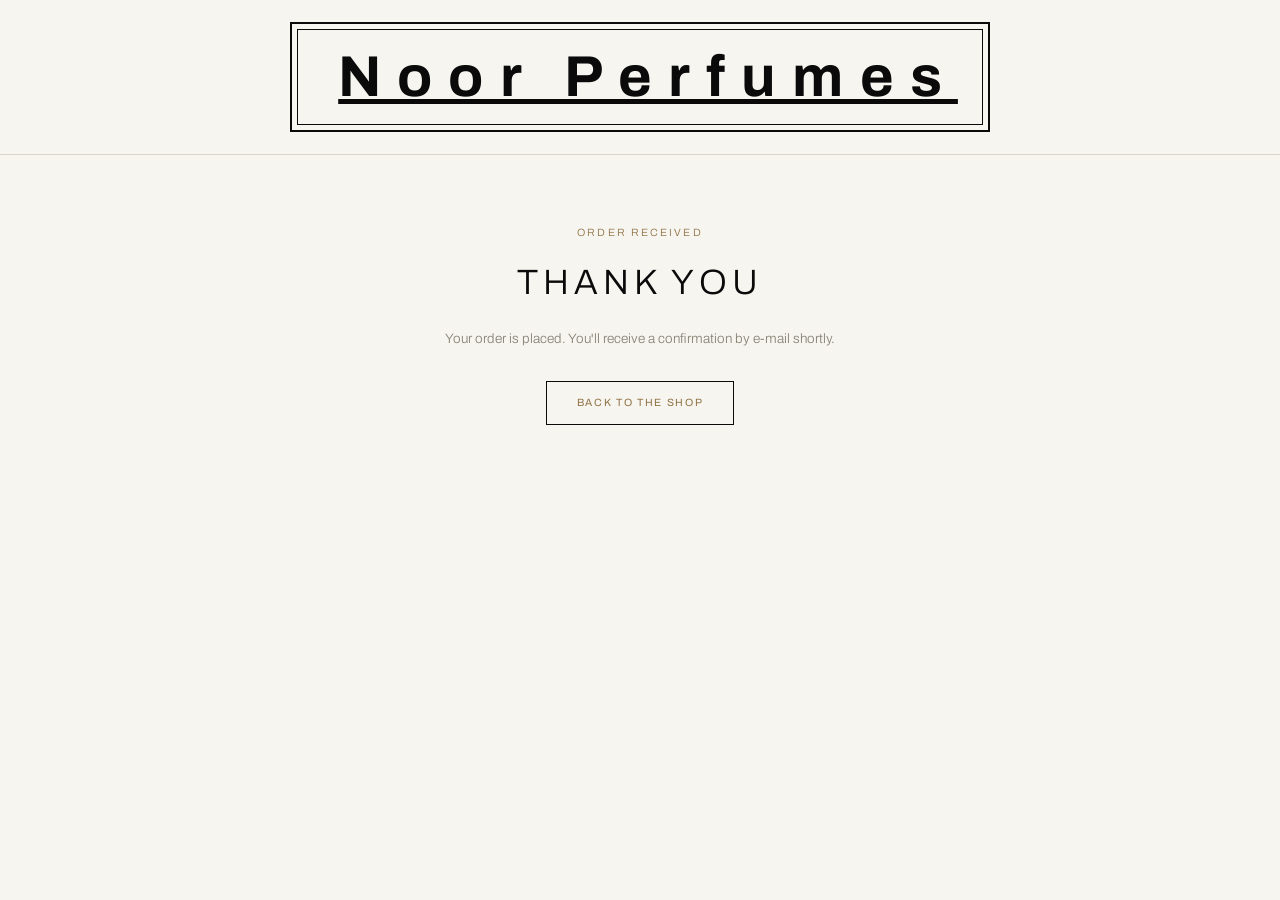
==== thank-you.html @ 22318d02 "Custom shop backend: Supabase catalogue + orders, Mollie checkout, Vercel config - supabase/schema.s" ====
<!DOCTYPE html>
<html lang="en">
<head>
<meta charset="UTF-8">
<meta name="viewport" content="width=device-width, initial-scale=1.0">
<title>Thank you — NOOR PERFUMES</title>
<link rel="icon" type="image/svg+xml" href="assets/favicon.svg">
<link rel="preconnect" href="https://fonts.googleapis.com">
<link href="https://fonts.googleapis.com/css2?family=Archivo:wght@0,300;0,400;0,700&display=swap" rel="stylesheet">
<link rel="stylesheet" href="css/style.css">
</head>
<body>
<header class="site-header">
  <div class="header-frame-wrap">
    <a href="/" class="header-frame">
      <div class="header-frame-inner"><p class="brand-title">Noor Perfumes</p></div>
    </a>
  </div>
</header>

<main class="wrap">
  <section class="page-body" style="text-align:center; max-width:560px; margin:0 auto; padding:70px 24px 100px">
    <div class="page-kicker">Order received</div>
    <h1 style="margin-bottom:18px">Thank you</h1>
    <p class="page-lede" id="msg">We're confirming your payment…</p>
    <p style="margin-top:30px"><a class="no-results-clear" style="display:inline-block; text-decoration:none; padding:12px 30px" href="/">Back to the shop</a></p>
  </section>
</main>

<script>
  // The order status is set by Mollie's server-to-server webhook, so we just
  // reassure the customer here. A follow-up e-mail (Supabase trigger / Resend)
  // is the place to send the real confirmation.
  var params = new URLSearchParams(location.search);
  var order = params.get("order");
  var msg = document.getElementById("msg");
  if (order) {
    msg.textContent = "Your order is placed. You'll receive a confirmation by e-mail shortly. Reference: " + order.slice(0, 8).toUpperCase();
  } else {
    msg.textContent = "Your order is placed. You'll receive a confirmation by e-mail shortly.";
  }
</script>
</body>
</html>
---- css/style.css ----
/* NOOR PERFUMES — shop stylesheet
   Shopify note: ports as assets/theme.css in a custom theme; all colors
   and rules are plain CSS custom properties (become theme settings). */

:root{
  --ink:#0A0A0A;
  --paper:#F7F5F0;
  --paper-dim:#EDE9DF;
  --muted:#8A8578;
  --hair:#D9D4C7;
  --gold:#B08D57;
  --gold-dim:#8f7245;
  --err:#7A2E2E;
  --line:1px;
  --line-thick:2px;
  --header-h:96px;
}

*{box-sizing:border-box; margin:0; padding:0;}
html{scroll-behavior:smooth;}
body{
  background:var(--paper);
  color:var(--ink);
  font-family:'Archivo', Helvetica, Arial, sans-serif;
  font-weight:300;
  font-size:15px;
  line-height:1.55;
  -webkit-font-smoothing:antialiased;
  overflow-x:hidden;
}
h1,h2,h3,.display{
  font-family:'Archivo', 'Helvetica Neue', Arial, sans-serif;
  font-weight:300;
  letter-spacing:0.06em;
  text-transform:uppercase;
}
a{color:inherit;}
button{font-family:inherit; cursor:pointer;}
img,.ph{display:block;}

/* ---------- layout shell ---------- */
.wrap{max-width:1750px; margin:0 auto; padding:0 32px;}

/* ---------- header ---------- */
.site-header{
  position:sticky; top:0; z-index:80;
  background:var(--paper);
  border-bottom:var(--line) solid var(--hair);
  padding:22px 32px;
}
.header-frame-wrap{display:flex; justify-content:center;}
.header-frame{
  border:var(--line-thick) solid var(--ink);
  padding:5px;
  display:inline-block;
  position:relative;
}
.header-frame-inner{
  border:1px solid var(--ink);
  padding:18px 40px;
  display:flex;
  align-items:center;
  justify-content:center;
}
.brand-title{
  font-family:'Felix Titling', 'Archivo', 'Helvetica Neue', Arial, sans-serif;
  font-size:clamp(1.35rem, 5.2vw, 3.6rem);
  font-weight:700;
  line-height:1;
  text-align:center;
  letter-spacing:0.28em;
  /* letter-spacing adds a phantom space after the last glyph; pull it back
     so the frame is optically aligned with the text on both sides */
  margin-right:-0.28em;
  white-space:nowrap;
}

/* ---------- toolbar (info / search / count) ---------- */
.toolbar{
  display:flex;
  align-items:center;
  justify-content:space-between;
  gap:18px;
  padding:36px 0 24px;
  flex-wrap:wrap;
}
.toolbar-right{
  display:flex;
  align-items:center;
  justify-content:flex-end;
  gap:22px;
  flex:1;
  min-width:240px;
}
.info-badge{
  width:26px; height:26px;
  border:1px solid var(--ink);
  border-radius:50%;
  display:flex; align-items:center; justify-content:center;
  font-family:'Archivo',sans-serif;
  font-weight:400;
  font-size:12px;
  background:transparent;
  color:var(--ink);
  cursor:pointer;
  flex-shrink:0;
  transition:background 120ms ease-out, color 120ms ease-out;
}
.info-badge:hover{background:var(--ink); color:var(--paper);}

.toolbar-count{
  font-size:11px;
  letter-spacing:0.14em;
  text-transform:uppercase;
  color:var(--muted);
  white-space:nowrap;
}
.search-field{
  flex:0 1 340px;
  min-width:180px;
}
.search-field input{
  width:100%;
  border:none;
  border-bottom:1px solid var(--ink);
  background:transparent;
  padding:8px 2px;
  font-size:13px;
  font-weight:300;
  letter-spacing:0.04em;
  color:var(--ink);
  outline:none;
  border-radius:0;
}
.search-field input::placeholder{
  color:var(--muted);
  text-transform:uppercase;
  font-size:11px;
  letter-spacing:0.12em;
}

/* ---------- product grid ---------- */
.grid-section{padding-bottom:8px;}
.product-grid{
  display:grid;
  grid-template-columns:1fr 1fr;
  gap:1px;
  background:var(--hair);
  border-top:1px solid var(--hair);
  border-left:1px solid var(--hair);
}
.product-grid.grid-empty{
  background:transparent;
  border:none;
  display:block;
}
@media (min-width:900px){
  .product-grid{grid-template-columns:repeat(4, 1fr);}
}
.product-block{
  background:var(--paper);
  display:flex;
  flex-direction:column;
  padding:28px 28px 24px;
}

.product-photo{
  aspect-ratio:4/5;
  width:100%;
  position:relative;
  overflow:hidden;
  background:var(--ink);
  margin-bottom:18px;
  cursor:pointer;
}
.product-photo img{
  width:100%;
  height:100%;
  object-fit:cover;
  position:absolute;
  inset:0;
  display:block;
}
.product-photo .ph-mark{
  position:absolute;
  inset:0;
  display:flex;
  align-items:flex-end;
  justify-content:flex-start;
  padding:18px;
  font-family:'Archivo',sans-serif;
  font-weight:300;
  font-size:clamp(1.6rem,4vw,2.4rem);
  color:rgba(247,245,240,0.85);
  letter-spacing:0.1em;
  line-height:0.9;
}
.product-photo:not(.has-photo)::after{
  content:"";
  position:absolute; inset:0;
  background:
    repeating-linear-gradient(135deg, rgba(176,141,87,0.14) 0 1px, transparent 1px 26px);
  pointer-events:none;
}

/* --- notes & fun-fact panel: slides over the bottom third of the photo --- */
.photo-panel{
  position:absolute;
  left:0; right:0; bottom:0;
  min-height:33.34%;
  max-height:88%;
  background:rgba(10,10,10,0.86);
  -webkit-backdrop-filter:blur(3px);
  backdrop-filter:blur(3px);
  color:var(--paper);
  padding:12px 14px 13px;
  transform:translateY(102%);
  transition:transform 200ms ease-out;
  overflow:hidden;
  z-index:2;
  border-top:1px solid rgba(176,141,87,0.55);
}
.photo-panel .panel-kicker{
  font-size:8.5px;
  letter-spacing:0.18em;
  text-transform:uppercase;
  color:var(--gold);
  margin-bottom:5px;
}
.photo-panel .panel-notes{
  font-size:11px;
  font-weight:400;
  letter-spacing:0.03em;
  margin-bottom:6px;
}
.photo-panel .panel-fact{
  font-size:10.5px;
  font-weight:300;
  line-height:1.5;
  color:rgba(247,245,240,0.82);
}
.product-photo.panel-open .photo-panel{transform:translateY(0);}
@media (hover:hover){
  .product-photo:hover .photo-panel,
  .product-photo:focus-visible .photo-panel{transform:translateY(0);}
}

.product-info{margin-bottom:16px;}
.product-title{
  font-size:13.5px;
  font-weight:400;
  letter-spacing:0.02em;
  text-transform:none;
  margin-bottom:4px;
}
.product-sub{
  font-size:12px;
  font-weight:300;
  color:var(--muted);
  letter-spacing:0.01em;
  margin-bottom:8px;
}
.product-price{
  font-size:13px;
  font-weight:400;
  letter-spacing:0.02em;
}

.product-bar{margin-top:auto;}
.buy-btn{
  width:100%;
  background:transparent;
  color:var(--ink);
  border:1px solid var(--ink);
  padding:12px 14px;
  font-family:'Archivo',sans-serif;
  font-weight:400;
  font-size:11px;
  letter-spacing:0.14em;
  text-transform:uppercase;
  display:flex;
  align-items:center;
  justify-content:center;
  gap:8px;
  transition:background 120ms ease-out, color 120ms ease-out, transform 80ms ease-out;
  min-height:44px;
}
.buy-btn:hover{background:var(--ink); color:var(--paper);}
.buy-btn:active{transform:scale(0.98);}
.buy-btn.flash{animation:flashbg 420ms ease-out;}
@keyframes flashbg{
  0%{background:var(--gold); border-color:var(--gold); color:var(--ink);}
  100%{background:transparent; border-color:var(--ink); color:var(--ink);}
}
.buy-btn[disabled]{cursor:default;}

/* quote block */
.quote-block{
  background:var(--ink);
  color:var(--paper);
  padding:0;
  aspect-ratio:4/5;
  display:flex;
  flex-direction:column;
  justify-content:center;
  position:relative;
  margin-bottom:18px;
}
.quote-cap{
  width:10px; height:16px;
  background:var(--gold);
  margin-bottom:20px;
}
.quote-lines{margin-bottom:16px;}
.quote-lines svg{display:block; width:56px; height:14px;}
.quote-text{
  font-family:'Archivo',sans-serif;
  font-weight:300;
  font-size:clamp(1.05rem,2.6vw,1.5rem);
  line-height:1.35;
  font-style:italic;
  text-transform:none;
  letter-spacing:0;
}
.quote-sig{
  margin-top:20px;
  font-size:10px;
  letter-spacing:0.16em;
  text-transform:uppercase;
  color:var(--gold);
}
.quote-inner{padding:32px 28px;}

/* no results */
.no-results{
  padding:80px 4px;
  text-align:center;
}
.no-results-title{
  font-family:'Archivo',sans-serif;
  font-weight:300;
  letter-spacing:0.1em;
  text-transform:uppercase;
  font-size:clamp(1.4rem,3.6vw,2rem);
  color:var(--ink);
  margin-bottom:18px;
}
.no-results-clear{
  background:transparent;
  border:1px solid var(--ink);
  padding:11px 28px;
  font-size:10.5px;
  font-weight:400;
  letter-spacing:0.16em;
  text-transform:uppercase;
  transition:background 120ms ease-out, color 120ms ease-out;
}
.no-results-clear:hover{background:var(--ink); color:var(--paper);}

/* load more */
.load-more-wrap{
  display:flex;
  justify-content:center;
  padding:40px 0 8px;
}
.load-more-btn{
  background:transparent;
  border:1px solid var(--ink);
  padding:14px 40px;
  font-size:11px;
  font-weight:400;
  letter-spacing:0.16em;
  text-transform:uppercase;
  transition:background 120ms ease-out, color 120ms ease-out;
}
.load-more-btn:hover{background:var(--ink); color:var(--paper);}

/* ---------- cart bar (trigger) ---------- */
.cart-bar-spacer{height:0; transition:height 200ms ease-out;}
.cart-bar-spacer.show{height:80px;}
.cart-bar{
  position:fixed;
  left:0; right:0; bottom:0;
  z-index:60;
  display:flex;
  justify-content:center;
  padding:14px 18px;
  transform:translateY(120%);
  transition:transform 220ms ease-out;
  pointer-events:none;
}
.cart-bar.show{transform:translateY(0); pointer-events:auto;}
.cart-bar-btn{
  position:relative;
  width:100%;
  max-width:900px;
  background:var(--ink);
  color:var(--paper);
  border:var(--line-thick) solid var(--ink);
  border-radius:999px;
  padding:15px 64px 15px 26px;
  font-family:'Archivo',sans-serif;
  font-weight:400;
  letter-spacing:0.16em;
  font-size:11.5px;
  text-transform:uppercase;
  display:flex;
  align-items:center;
  justify-content:center;
  gap:12px;
  box-shadow:0 8px 24px rgba(0,0,0,0.2);
  touch-action:none;
}
.cart-count{
  position:absolute;
  right:14px; top:50%;
  transform:translateY(-50%);
  background:var(--paper);
  color:#C81E1E;
  border:2px solid #C81E1E;
  min-width:28px; height:28px;
  border-radius:999px;
  display:inline-flex; align-items:center; justify-content:center;
  font-size:12.5px;
  font-weight:600;
  letter-spacing:0;
  padding:0 5px;
}

/* ---------- cart drawer (bottom sheet) ---------- */
.cart-backdrop{
  position:fixed;
  inset:0;
  background:rgba(10,10,10,0.38);
  opacity:0;
  pointer-events:none;
  transition:opacity 220ms ease-out;
  z-index:70;
}
.cart-backdrop.show{opacity:1; pointer-events:auto;}

.cart-drawer{
  position:fixed;
  left:0; right:0; bottom:0;
  top:var(--header-h);
  background:var(--paper);
  z-index:75;
  border-top:var(--line-thick) solid var(--ink);
  display:flex;
  flex-direction:column;
  transform:translateY(100%);
  transition:transform 280ms cubic-bezier(.32,.72,0,1), visibility 0s linear 280ms;
  max-width:900px;
  margin:0 auto;
  visibility:hidden;
}
.cart-drawer.open{transform:translateY(0); visibility:visible; transition-delay:0s;}

.drawer-handle-wrap{
  display:flex;
  justify-content:center;
  padding:14px 0 10px;
  flex-shrink:0;
  cursor:pointer;
  touch-action:none;
}
.drawer-handle{
  width:44px;
  height:6px;
  border-radius:999px;
  background:var(--ink);
  opacity:0.28;
  transition:opacity 120ms ease-out;
}
.drawer-handle-wrap:hover .drawer-handle,
.drawer-handle-wrap:active .drawer-handle{opacity:0.55;}

.drawer-scroll{
  flex:1;
  overflow-y:auto;
  padding:0 28px 48px;
  -webkit-overflow-scrolling:touch;
}

.checkout-heading{
  font-size:clamp(1.2rem,2.6vw,1.6rem);
  font-weight:300;
  letter-spacing:0.14em;
  margin-bottom:28px;
}

.cart-list{border-top:1px solid var(--ink); margin-bottom:40px;}
.cart-row{
  display:flex;
  align-items:center;
  justify-content:space-between;
  padding:18px 4px;
  border-bottom:1px solid var(--hair);
}
.cart-row-name{
  font-family:'Archivo',sans-serif;
  font-weight:400;
  font-size:13.5px;
  letter-spacing:0.02em;
}
.cart-row-meta{
  font-size:11.5px;
  color:var(--muted);
  margin-top:3px;
}
.cart-row-right{display:flex; align-items:center; gap:20px;}
.cart-row-price{font-size:13px; font-weight:400;}
.trash-btn{
  width:32px; height:32px;
  border:1px solid var(--ink);
  background:transparent;
  color:var(--ink);
  display:flex; align-items:center; justify-content:center;
  transition:background 120ms ease-out, color 120ms ease-out;
}
.trash-btn:hover{background:var(--err); border-color:var(--err); color:var(--paper);}
.empty-cart{
  padding:30px 4px;
  font-size:13px;
  color:var(--muted);
  border-bottom:1px solid var(--hair);
}

form.checkout-form{
  display:grid;
  grid-template-columns:1fr 1fr;
  gap:16px;
  margin-bottom:40px;
}
.field{display:flex; flex-direction:column;}
.field.full{grid-column:1/-1;}
.field input{
  border:1px solid var(--ink);
  background:transparent;
  padding:15px 14px;
  font-size:13px;
  font-weight:300;
  font-family:'Archivo', sans-serif;
  color:var(--ink);
  outline:none;
  border-radius:0;
  transition:border-color 120ms ease-out, background 120ms ease-out;
}
.field input::placeholder{
  color:var(--muted);
  opacity:1;
  text-transform:uppercase;
  font-size:10.5px;
  letter-spacing:0.12em;
}
.field input:focus{background:var(--paper-dim);}
.field input.invalid{border-color:var(--err);}
.field-error{
  color:var(--err);
  font-size:11px;
  margin-top:6px;
  min-height:13px;
  letter-spacing:0.02em;
}

.pay-wrap{display:flex; flex-direction:column; align-items:center; gap:10px; padding:10px 0 26px;}
.pay-total{
  font-family:'Archivo',sans-serif;
  font-weight:400;
  font-size:12.5px;
  letter-spacing:0.12em;
  text-transform:uppercase;
  margin-bottom:8px;
}
.pay-btn{
  background:var(--ink);
  color:var(--paper);
  border:var(--line-thick) solid var(--ink);
  border-radius:999px;
  padding:20px 60px;
  font-family:'Archivo',sans-serif;
  font-weight:400;
  font-size:13px;
  letter-spacing:0.22em;
  text-transform:uppercase;
  transition:transform 100ms ease-out, background 120ms ease-out, color 120ms ease-out;
}
.pay-btn:hover{background:var(--gold); color:var(--ink); border-color:var(--gold-dim);}
.pay-btn:active{transform:scale(0.97);}
.pay-btn[disabled]{opacity:0.35; cursor:default;}
.pay-btn[disabled]:hover{background:var(--ink); color:var(--paper); border-color:var(--ink);}

.pay-confirm{
  text-align:center;
  font-family:'Archivo',sans-serif;
  font-weight:400;
  font-size:12.5px;
  letter-spacing:0.08em;
  text-transform:uppercase;
  color:var(--gold-dim);
  margin-top:18px;
  display:none;
}
.pay-confirm.show{display:block;}

/* ---------- payment logos ---------- */
.payment-methods{
  display:flex;
  flex-wrap:wrap;
  justify-content:center;
  gap:8px;
  margin-top:22px;
  max-width:460px;
  list-style:none;
}
.pay-logo{
  display:inline-flex;
  align-items:center;
  justify-content:center;
  width:58px; height:36px;
  background:#FFFFFF;
  border:1px solid var(--hair);
  border-radius:5px;
  overflow:hidden;
}
.pay-logo svg{width:100%; height:100%; display:block;}
.payment-note{
  margin-top:12px;
  font-size:10.5px;
  letter-spacing:0.04em;
  color:var(--muted);
  text-transform:none;
  text-align:center;
  line-height:1.7;
  max-width:420px;
}
.payment-note .lock-ico{
  display:inline-block;
  vertical-align:-2px;
  margin-right:5px;
}

/* ---------- footer ---------- */
.site-footer{
  border-top:1px solid var(--hair);
  padding:44px 32px 40px;
}
.footer-legal-row{
  max-width:1750px;
  margin:0 auto;
  display:flex;
  flex-wrap:wrap;
  justify-content:center;
  align-items:center;
  gap:22px;
}
.footer-legal-row a{
  font-size:12.5px;
  letter-spacing:0.04em;
  text-decoration:none;
  color:var(--ink);
  border-bottom:1px solid transparent;
  transition:border-color 120ms ease-out;
  white-space:nowrap;
}
.footer-legal-row a:hover{border-color:var(--ink);}
.legal-dot{
  color:var(--muted);
  font-size:11px;
  line-height:1;
}

.footer-payments{
  max-width:1750px;
  margin:36px auto 0;
  padding-top:24px;
  border-top:1px solid var(--hair);
  display:flex;
  flex-direction:column;
  align-items:center;
  gap:12px;
}
.footer-payments{margin-top:28px; border-top:none; padding-top:0;}
.footer-payments .payment-methods{margin-top:0;}
.footer-payments-label{
  font-size:10px;
  letter-spacing:0.16em;
  text-transform:uppercase;
  color:var(--muted);
}
.footer-bottom{
  max-width:1750px;
  margin:28px auto 0;
  padding-top:20px;
  border-top:1px solid var(--hair);
  text-align:center;
  font-size:10.5px;
  letter-spacing:0.14em;
  text-transform:uppercase;
  color:var(--muted);
  line-height:2;
}

/* ---------- sub-page overlay (store info / legal pages) ---------- */
.page-overlay{
  position:fixed;
  inset:0;
  z-index:100;
  background:var(--paper);
  display:none;
  flex-direction:column;
}
.page-overlay.open{display:flex;}
.page-topbar{
  display:flex;
  align-items:center;
  justify-content:space-between;
  gap:16px;
  padding:18px 32px;
  border-bottom:1px solid var(--hair);
  flex-shrink:0;
}
.page-back{
  background:transparent;
  border:1px solid var(--ink);
  padding:10px 22px;
  font-size:10.5px;
  font-weight:400;
  letter-spacing:0.16em;
  text-transform:uppercase;
  display:inline-flex;
  align-items:center;
  gap:8px;
  transition:background 120ms ease-out, color 120ms ease-out;
}
.page-back:hover{background:var(--ink); color:var(--paper);}
.page-brand{
  font-size:12px;
  letter-spacing:0.28em;
  text-transform:uppercase;
  color:var(--muted);
  white-space:nowrap;
}
.page-scroll{
  flex:1;
  overflow-y:auto;
  -webkit-overflow-scrolling:touch;
}
.page-body{
  max-width:760px;
  margin:0 auto;
  padding:52px 32px 90px;
}
.page-body h1{
  font-size:clamp(1.5rem,4vw,2.2rem);
  letter-spacing:0.14em;
  margin-bottom:8px;
}
.page-kicker{
  font-size:10.5px;
  letter-spacing:0.2em;
  text-transform:uppercase;
  color:var(--gold-dim);
  margin-bottom:14px;
}
.page-body h2{
  font-size:13px;
  font-weight:400;
  letter-spacing:0.16em;
  margin:36px 0 12px;
  padding-bottom:8px;
  border-bottom:1px solid var(--hair);
}
.page-body p{
  font-size:13.5px;
  line-height:1.75;
  margin-bottom:14px;
}
.page-body ul{
  margin:0 0 14px 18px;
  font-size:13.5px;
  line-height:1.75;
}
.page-body li{margin-bottom:6px;}
.page-body a{color:var(--gold-dim);}
.page-lede{
  font-size:14.5px;
  color:var(--muted);
  margin-bottom:26px;
}
.registry-line{
  display:inline-block;
  border:1px solid var(--ink);
  padding:12px 20px;
  font-size:13px;
  font-weight:400;
  letter-spacing:0.08em;
  margin:6px 0 30px;
}
.detail-table{
  width:100%;
  border-collapse:collapse;
  border-top:1px solid var(--ink);
  margin-bottom:26px;
}
.detail-table th, .detail-table td{
  text-align:left;
  padding:13px 4px;
  border-bottom:1px solid var(--hair);
  font-size:13px;
  vertical-align:top;
}
.detail-table th{
  font-weight:400;
  text-transform:uppercase;
  letter-spacing:0.1em;
  font-size:10.5px;
  color:var(--muted);
  width:38%;
}
.detail-table td{font-weight:300;}
.detail-table a{color:var(--ink);}

/* ---------- responsive ---------- */
@media (max-width:720px){
  .site-header{padding:16px 16px;}
  .wrap{padding:0 16px;}
  .product-grid{grid-template-columns:1fr;}
  .product-block{padding:18px 14px 16px;}
  form.checkout-form{grid-template-columns:1fr;}
  .header-frame-inner{padding:14px 18px;}
  .toolbar{padding:24px 0 16px;}
  .toolbar-count{width:100%; text-align:left;}
  .site-footer{padding:36px 20px 32px;}
  .drawer-scroll{padding:0 18px 42px;}
  .page-topbar{padding:14px 16px;}
  .page-body{padding:38px 20px 70px;}
  .photo-panel{padding:10px 11px 11px;}
  .photo-panel .panel-fact{font-size:10px;}
  .pay-btn{width:100%; padding:18px 30px;}
}
/* focus visibility */
button:focus-visible, input:focus-visible, a:focus-visible, .product-photo:focus-visible{
  outline:2px solid var(--gold);
  outline-offset:2px;
}

@media (prefers-reduced-motion:reduce){
  *{animation:none !important; transition:none !important;}
  html{scroll-behavior:auto;}
}
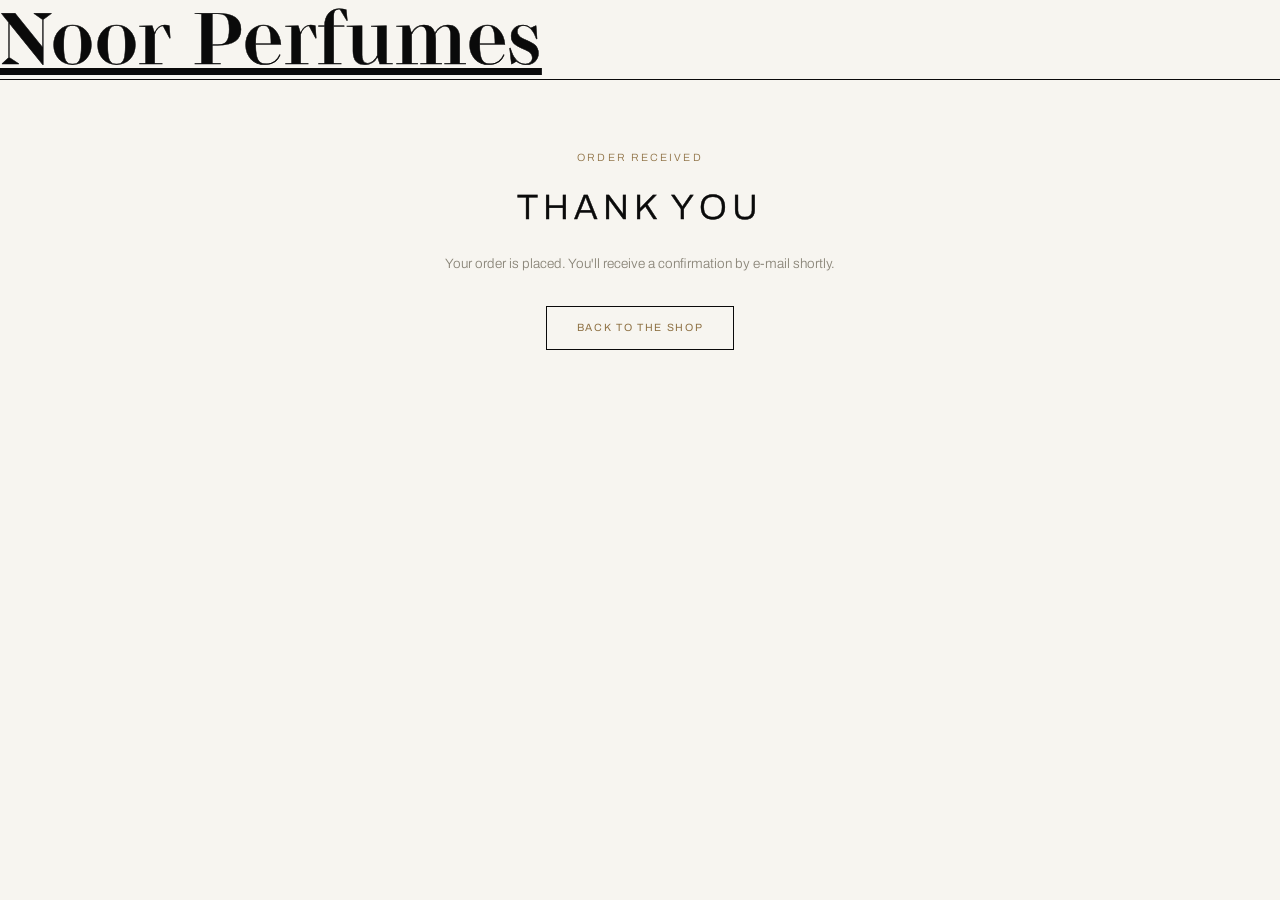
==== commit 04e8cdb9: "Aileron Bold for search + checkout fields, subtle cart qty stepper, remove remaining em dashes - sea" ====
--- a/thank-you.html
+++ b/thank-you.html
@@ -3,7 +3,7 @@
 <head>
 <meta charset="UTF-8">
 <meta name="viewport" content="width=device-width, initial-scale=1.0">
-<title>Thank you — NOOR PERFUMES</title>
+<title>Thank you · NOOR PERFUMES</title>
 <link rel="icon" type="image/svg+xml" href="assets/favicon.svg">
 <link rel="preconnect" href="https://fonts.googleapis.com">
 <link href="https://fonts.googleapis.com/css2?family=Archivo:wght@0,300;0,400;0,700&display=swap" rel="stylesheet">
--- a/css/style.css
+++ b/css/style.css
@@ -17,7 +17,11 @@
 }
 
 *{box-sizing:border-box; margin:0; padding:0;}
-html{scroll-behavior:smooth;}
+html{
+  scroll-behavior:smooth;
+  overflow-x:clip;
+  width:100%;
+}
 body{
   background:var(--paper);
   color:var(--ink);
@@ -26,54 +30,126 @@
   font-size:15px;
   line-height:1.55;
   -webkit-font-smoothing:antialiased;
-  overflow-x:hidden;
+  overflow-x:clip;
+  width:100%;
+  max-width:100%;
 }
 h1,h2,h3,.display{
   font-family:'Archivo', 'Helvetica Neue', Arial, sans-serif;
   font-weight:300;
   letter-spacing:0.06em;
   text-transform:uppercase;
+  -webkit-text-stroke:0.45px currentColor;
+  paint-order:stroke fill;
 }
 a{color:inherit;}
 button{font-family:inherit; cursor:pointer;}
 img,.ph{display:block;}
 
 /* ---------- layout shell ---------- */
-.wrap{max-width:1750px; margin:0 auto; padding:0 32px;}
-
-/* ---------- header ---------- */
+.wrap{max-width:none; margin:0; padding:0; width:100%;}
+
+/* ---------- Stardom display font (self-hosted) ---------- */
+@font-face{
+  font-family:'Stardom';
+  src:url('../assets/fonts/Stardom-Regular.woff2') format('woff2'),
+      url('../assets/fonts/Stardom-Regular.woff') format('woff');
+  font-weight:400;
+  font-style:normal;
+  font-display:swap;
+}
+
+@font-face{
+  font-family:'Aileron';
+  src:url('../assets/fonts/Aileron-Regular.otf') format('opentype');
+  font-weight:400;
+  font-style:normal;
+  font-display:swap;
+}
+@font-face{
+  font-family:'Aileron';
+  src:url('../assets/fonts/Aileron-Bold.otf') format('opentype');
+  font-weight:700;
+  font-style:normal;
+  font-display:swap;
+}
+
+/* ---------- header (sticky, morphing Noor Perfumes <-> other brands) ---------- */
 .site-header{
   position:sticky; top:0; z-index:80;
   background:var(--paper);
-  border-bottom:var(--line) solid var(--hair);
-  padding:22px 32px;
-}
-.header-frame-wrap{display:flex; justify-content:center;}
-.header-frame{
-  border:var(--line-thick) solid var(--ink);
-  padding:5px;
-  display:inline-block;
+  border-bottom:1px solid var(--ink);
+}
+.header-row{
+  display:flex;
+  align-items:center;
+  justify-content:space-between;
+  gap:16px;
+  padding:14px 20px;
+  min-height:64px;
   position:relative;
 }
-.header-frame-inner{
+.brand-morph{
+  position:relative;
+  margin:0;
+  flex:1;
+  min-width:0;
+  align-self:center;
+  transition:padding-right 200ms ease-out;
+}
+.header-row:has(.header-logo.is-visible) .brand-morph{
+  padding-right:132px;
+}
+.brand-title{
+  display:block;
+  font-family:'Stardom', Georgia, 'Times New Roman', serif;
+  font-weight:400;
+  font-size:clamp(2.425rem, 8vw, 4.675rem);
+  line-height:1.05;
+  letter-spacing:0.005em;
+  text-transform:none;
+  white-space:nowrap;
+  color:var(--ink);
+  -webkit-text-stroke:0.45px currentColor;
+  paint-order:stroke fill;
+}
+.brand-alt{
+  position:absolute;
+  left:0; right:0;
+  top:50%;
+  transform:translateY(-50%);
+  opacity:0;
+  pointer-events:none;
+  font-size:clamp(2rem, 7vw, 4rem);
+  line-height:1.05;
+  overflow:hidden;
+  text-overflow:ellipsis;
+}
+.header-logo{
+  position:absolute;
+  right:20px;
+  top:50%;
+  transform:translateY(-50%);
+  z-index:2;
+  font-family:'Stardom', Georgia, serif;
+  font-size:12px;
+  letter-spacing:0.04em;
+  color:var(--ink);
   border:1px solid var(--ink);
-  padding:18px 40px;
-  display:flex;
-  align-items:center;
-  justify-content:center;
-}
-.brand-title{
-  font-family:'Felix Titling', 'Archivo', 'Helvetica Neue', Arial, sans-serif;
-  font-size:clamp(1.35rem, 5.2vw, 3.6rem);
-  font-weight:700;
-  line-height:1;
-  text-align:center;
-  letter-spacing:0.28em;
-  /* letter-spacing adds a phantom space after the last glyph; pull it back
-     so the frame is optically aligned with the text on both sides */
-  margin-right:-0.28em;
+  padding:9px 14px;
   white-space:nowrap;
-}
+  opacity:0;
+  pointer-events:none;
+  transition:opacity 200ms ease-out, background 120ms ease-out;
+  background:var(--paper);
+  cursor:pointer;
+  appearance:none;
+  -webkit-appearance:none;
+}
+.header-logo.is-visible{
+  pointer-events:auto;
+}
+.header-logo:hover{background:var(--paper-dim);}
 
 /* ---------- toolbar (info / search / count) ---------- */
 .toolbar{
@@ -81,7 +157,8 @@
   align-items:center;
   justify-content:space-between;
   gap:18px;
-  padding:36px 0 24px;
+  padding:16px 20px;
+  border-bottom:1px solid var(--ink);
   flex-wrap:wrap;
 }
 .toolbar-right{
@@ -96,7 +173,7 @@
   width:26px; height:26px;
   border:1px solid var(--ink);
   border-radius:50%;
-  display:flex; align-items:center; justify-content:center;
+  display:none !important;
   font-family:'Archivo',sans-serif;
   font-weight:400;
   font-size:12px;
@@ -114,6 +191,7 @@
   text-transform:uppercase;
   color:var(--muted);
   white-space:nowrap;
+  display:none !important;
 }
 .search-field{
   flex:0 1 340px;
@@ -125,29 +203,36 @@
   border-bottom:1px solid var(--ink);
   background:transparent;
   padding:8px 2px;
+  font-family:'Aileron', 'Archivo', sans-serif;
   font-size:13px;
-  font-weight:300;
+  font-weight:400;
   letter-spacing:0.04em;
   color:var(--ink);
   outline:none;
   border-radius:0;
 }
 .search-field input::placeholder{
+  font-family:'Aileron', 'Archivo', sans-serif;
+  font-weight:700;
   color:var(--muted);
   text-transform:uppercase;
   font-size:11px;
   letter-spacing:0.12em;
 }
 
-/* ---------- product grid ---------- */
-.grid-section{padding-bottom:8px;}
+/* ---------- product grid (brutalist, edge-to-edge, black hairlines) ---------- */
+.grid-section{padding-bottom:0; max-width:100%; overflow-x:clip;}
 .product-grid{
   display:grid;
-  grid-template-columns:1fr 1fr;
-  gap:1px;
-  background:var(--hair);
-  border-top:1px solid var(--hair);
-  border-left:1px solid var(--hair);
+  grid-template-columns:repeat(2, minmax(0, 1fr));
+  gap:1px;                 /* uniform column+row gap: every hairline (center or
+                               side) is rendered the exact same way, so they are
+                               always the exact same thickness — no per-cell
+                               borders, which round to different sub-pixel
+                               widths depending on column position. */
+  width:100%;
+  background:var(--ink);
+  border-bottom:1px solid var(--ink);
 }
 .product-grid.grid-empty{
   background:transparent;
@@ -155,23 +240,26 @@
   display:block;
 }
 @media (min-width:900px){
-  .product-grid{grid-template-columns:repeat(4, 1fr);}
+  .product-grid{grid-template-columns:repeat(4, minmax(0, 1fr));}
 }
 .product-block{
   background:var(--paper);
   display:flex;
   flex-direction:column;
-  padding:28px 28px 24px;
-}
-
+  padding:0;
+  min-width:0;
+  position:relative;
+  overflow:hidden;
+}
+
+/* --- photo (polaroid / editorial), fills the cell --- */
 .product-photo{
   aspect-ratio:4/5;
   width:100%;
   position:relative;
   overflow:hidden;
   background:var(--ink);
-  margin-bottom:18px;
-  cursor:pointer;
+  border-bottom:1px solid var(--ink);
 }
 .product-photo img{
   width:100%;
@@ -180,19 +268,33 @@
   position:absolute;
   inset:0;
   display:block;
+  transition: transform 480ms cubic-bezier(0.16, 1, 0.3, 1); /* smooth, unhurried — a scent settling in, not a snap */
+}
+/* Desktop/mouse: hover zooms. Scale reduced 30% from the previous 1.55 (extra zoom 0.55 -> 0.385). */
+@media (hover: hover) and (pointer: fine) {
+  .product-block:hover .product-photo img {
+    transform: scale(1.385);
+  }
+}
+/* Touch (phones AND tablets/iPads): tap toggles an explicit class instead of
+   relying on :active, which can get stuck zoomed-in on touch browsers.
+   Tapping the same photo again removes the class and it eases back down. */
+.product-photo.is-zoomed img {
+  transform: scale(1.55);
+}
+.product-block.info-open .product-photo img {
+  transform: scale(1) !important;
 }
 .product-photo .ph-mark{
   position:absolute;
   inset:0;
   display:flex;
-  align-items:flex-end;
-  justify-content:flex-start;
-  padding:18px;
-  font-family:'Archivo',sans-serif;
-  font-weight:300;
-  font-size:clamp(1.6rem,4vw,2.4rem);
-  color:rgba(247,245,240,0.85);
-  letter-spacing:0.1em;
+  align-items:center;
+  justify-content:center;
+  font-family:'Stardom', Georgia, serif;
+  font-size:clamp(1.8rem,5vw,3rem);
+  color:rgba(247,245,240,0.9);
+  letter-spacing:0.02em;
   line-height:0.9;
 }
 .product-photo:not(.has-photo)::after{
@@ -203,96 +305,128 @@
   pointer-events:none;
 }
 
-/* --- notes & fun-fact panel: slides over the bottom third of the photo --- */
-.photo-panel{
+/* --- swipe-up info panel (covers the whole block when meta is clicked) --- */
+.info-swipe{
   position:absolute;
-  left:0; right:0; bottom:0;
-  min-height:33.34%;
-  max-height:88%;
-  background:rgba(10,10,10,0.86);
-  -webkit-backdrop-filter:blur(3px);
-  backdrop-filter:blur(3px);
+  inset:0;
+  background:var(--paper);
+  color:var(--ink);
+  display:flex;
+  flex-direction:column;
+  justify-content:flex-end;
+  padding:16px 16px 18px;
+  transform:translateY(100%);
+  transition:transform 260ms cubic-bezier(.32,.72,0,1);
+  overflow-y:auto;
+  z-index:5;
+  -webkit-overflow-scrolling:touch;
+}
+.product-block.info-open .info-swipe{transform:translateY(0);}
+.product-block.info-open{z-index:4;}
+.product-block.info-open .product-meta{visibility:hidden;}
+.swipe-name{
+  font-family:'Stardom', Georgia, 'Times New Roman', serif;
+  font-size:clamp(1.3rem,2.4vw,1.9rem);
+  line-height:1;
+  margin-bottom:12px;
+  -webkit-text-stroke:0.45px currentColor;
+  paint-order:stroke fill;
+}
+.swipe-notes{margin-bottom:12px;}
+.swipe-notes .note-line{
+  font-size:12px;
+  font-weight:500;
+  letter-spacing:0.02em;
+  color:var(--ink);
+  line-height:1.75;
+}
+.swipe-desc{
+  font-size:11.5px;
+  line-height:1.6;
+  color:var(--muted);
+  margin-bottom:12px;
+}
+.swipe-price{
+  font-family:'Stardom', Georgia, serif;
+  font-size:16px;
+  margin-top:auto;
+}
+.swipe-close{
+  position:absolute;
+  top:10px; right:10px;
+  width:26px; height:26px;
+  border:1px solid var(--ink);
+  background:var(--paper);
+  color:var(--ink);
+  font-size:14px;
+  line-height:1;
+  display:flex; align-items:center; justify-content:center;
+  cursor:pointer;
+}
+
+/* --- meta bar (name + note pyramid + order) --- */
+.product-meta{
+  display:flex;
+  flex:1;
+  align-items:stretch;
+  justify-content:space-between;
+  gap:10px;
+  padding:12px 12px 12px 14px;
+  cursor:pointer;
+  min-height:98px;
+}
+.meta-text{flex:1; min-width:0; display:flex; flex-direction:column; justify-content:flex-start;}
+.meta-notes{margin-top:auto;}
+.meta-name{
+  font-family:'Stardom', Georgia, 'Times New Roman', serif;
+  font-size:clamp(1.05rem,1.7vw,1.5rem);
+  line-height:1;
+  letter-spacing:0.005em;
+  text-transform:none;
+  margin-bottom:7px;
+  -webkit-text-stroke:0.45px currentColor;
+  paint-order:stroke fill;
+}
+.note-line{
+  font-size:12px;
+  font-weight:500;
+  letter-spacing:0.005em;
+  color:#57534a;
+  line-height:1.65;
+  white-space:nowrap;
+  overflow:hidden;
+  text-overflow:ellipsis;
+}
+.product-meta .order-btn{
+  flex-shrink:0;
+  align-self:center;
+  width:64px;
+  aspect-ratio:1/1;      /* height always == width, however the flex row resizes it */
+  display:flex;
+  align-items:center;
+  justify-content:center;
+  background:var(--ink);
   color:var(--paper);
-  padding:12px 14px 13px;
-  transform:translateY(102%);
-  transition:transform 200ms ease-out;
-  overflow:hidden;
-  z-index:2;
-  border-top:1px solid rgba(176,141,87,0.55);
-}
-.photo-panel .panel-kicker{
-  font-size:8.5px;
-  letter-spacing:0.18em;
-  text-transform:uppercase;
-  color:var(--gold);
-  margin-bottom:5px;
-}
-.photo-panel .panel-notes{
-  font-size:11px;
-  font-weight:400;
-  letter-spacing:0.03em;
-  margin-bottom:6px;
-}
-.photo-panel .panel-fact{
-  font-size:10.5px;
-  font-weight:300;
-  line-height:1.5;
-  color:rgba(247,245,240,0.82);
-}
-.product-photo.panel-open .photo-panel{transform:translateY(0);}
-@media (hover:hover){
-  .product-photo:hover .photo-panel,
-  .product-photo:focus-visible .photo-panel{transform:translateY(0);}
-}
-
-.product-info{margin-bottom:16px;}
-.product-title{
-  font-size:13.5px;
-  font-weight:400;
-  letter-spacing:0.02em;
-  text-transform:none;
-  margin-bottom:4px;
-}
-.product-sub{
-  font-size:12px;
-  font-weight:300;
-  color:var(--muted);
-  letter-spacing:0.01em;
-  margin-bottom:8px;
-}
-.product-price{
-  font-size:13px;
-  font-weight:400;
-  letter-spacing:0.02em;
-}
-
-.product-bar{margin-top:auto;}
-.buy-btn{
-  width:100%;
-  background:transparent;
-  color:var(--ink);
-  border:1px solid var(--ink);
-  padding:12px 14px;
-  font-family:'Archivo',sans-serif;
-  font-weight:400;
-  font-size:11px;
-  letter-spacing:0.14em;
-  text-transform:uppercase;
-  display:flex;
-  align-items:center;
-  justify-content:center;
-  gap:8px;
-  transition:background 120ms ease-out, color 120ms ease-out, transform 80ms ease-out;
-  min-height:44px;
-}
-.buy-btn:hover{background:var(--ink); color:var(--paper);}
-.buy-btn:active{transform:scale(0.98);}
-.buy-btn.flash{animation:flashbg 420ms ease-out;}
+  border:none;
+  font-family:'Archivo', sans-serif;
+  font-weight:400;
+  font-size:10px;
+  letter-spacing:0.16em;
+  text-transform:uppercase;
+  cursor:pointer;
+  transition:opacity 220ms cubic-bezier(0.16, 1, 0.3, 1), transform 220ms cubic-bezier(0.16, 1, 0.3, 1);
+}
+.product-meta .order-btn:hover{opacity:0.82;}
+.product-meta .order-btn:active{transform:scale(0.97);}
+.order-btn.flash{animation:flashbg 460ms ease-out;}
 @keyframes flashbg{
-  0%{background:var(--gold); border-color:var(--gold); color:var(--ink);}
-  100%{background:transparent; border-color:var(--ink); color:var(--ink);}
-}
-.buy-btn[disabled]{cursor:default;}
+  0%{background:var(--gold);}
+  100%{background:var(--ink);}
+}
+@media (min-width:900px){
+  .product-meta{min-height:108px;}
+  .product-meta .order-btn{width:72px;}
+}
 
 /* quote block */
 .quote-block{
@@ -398,7 +532,7 @@
   color:var(--paper);
   border:var(--line-thick) solid var(--ink);
   border-radius:999px;
-  padding:15px 64px 15px 26px;
+  padding:15px 26px;
   font-family:'Archivo',sans-serif;
   font-weight:400;
   letter-spacing:0.16em;
@@ -415,9 +549,9 @@
   position:absolute;
   right:14px; top:50%;
   transform:translateY(-50%);
-  background:var(--paper);
-  color:#C81E1E;
-  border:2px solid #C81E1E;
+  background:transparent;
+  color:#FFFFFF;
+  border:none;
   min-width:28px; height:28px;
   border-radius:999px;
   display:inline-flex; align-items:center; justify-content:center;
@@ -508,7 +642,35 @@
   color:var(--muted);
   margin-top:3px;
 }
-.cart-row-right{display:flex; align-items:center; gap:20px;}
+.cart-row-right{display:flex; align-items:center; gap:16px;}
+
+/* subtle quantity stepper — sits between the product line and the price */
+.qty-stepper{
+  display:flex;
+  align-items:center;
+  gap:1px;
+  flex-shrink:0;
+}
+.qty-btn{
+  width:20px; height:20px;
+  display:flex; align-items:center; justify-content:center;
+  background:transparent;
+  border:1px solid var(--hair);
+  color:var(--ink);
+  font-size:11px;
+  line-height:1;
+  padding:0;
+  transition:background 120ms ease-out, border-color 120ms ease-out, transform 80ms ease-out;
+}
+.qty-btn:hover{background:var(--paper-dim); border-color:var(--ink);}
+.qty-btn:active{transform:scale(0.92);}
+.qty-value{
+  min-width:22px;
+  text-align:center;
+  font-size:12px;
+  font-weight:400;
+  color:var(--ink);
+}
 .cart-row-price{font-size:13px; font-weight:400;}
 .trash-btn{
   width:32px; height:32px;
@@ -539,14 +701,16 @@
   background:transparent;
   padding:15px 14px;
   font-size:13px;
-  font-weight:300;
-  font-family:'Archivo', sans-serif;
+  font-weight:700;
+  font-family:'Aileron', 'Archivo', sans-serif;
   color:var(--ink);
   outline:none;
   border-radius:0;
   transition:border-color 120ms ease-out, background 120ms ease-out;
 }
 .field input::placeholder{
+  font-family:'Aileron', 'Archivo', sans-serif;
+  font-weight:700;
   color:var(--muted);
   opacity:1;
   text-transform:uppercase;
@@ -823,20 +987,20 @@
 
 /* ---------- responsive ---------- */
 @media (max-width:720px){
-  .site-header{padding:16px 16px;}
-  .wrap{padding:0 16px;}
-  .product-grid{grid-template-columns:1fr;}
-  .product-block{padding:18px 14px 16px;}
+  .header-row{padding:12px 14px; min-height:54px; align-items:center;}
+  .header-logo{right:14px;}
+  .header-row:has(.header-logo.is-visible) .brand-morph{padding-right:118px;}
   form.checkout-form{grid-template-columns:1fr;}
-  .header-frame-inner{padding:14px 18px;}
-  .toolbar{padding:24px 0 16px;}
-  .toolbar-count{width:100%; text-align:left;}
+  .toolbar{padding:12px 14px; gap:12px;}
+  .toolbar-right{min-width:0; flex:1 1 100%; gap:14px;}
+  .toolbar-count{order:2; width:auto; flex-shrink:0;}
+  .search-field{min-width:0; flex:1;}
   .site-footer{padding:36px 20px 32px;}
   .drawer-scroll{padding:0 18px 42px;}
   .page-topbar{padding:14px 16px;}
   .page-body{padding:38px 20px 70px;}
-  .photo-panel{padding:10px 11px 11px;}
-  .photo-panel .panel-fact{font-size:10px;}
+  .product-meta{min-height:96px; padding:10px 10px 10px 12px;}
+  .product-meta .order-btn{width:54px;}
   .pay-btn{width:100%; padding:18px 30px;}
 }
 /* focus visibility */
